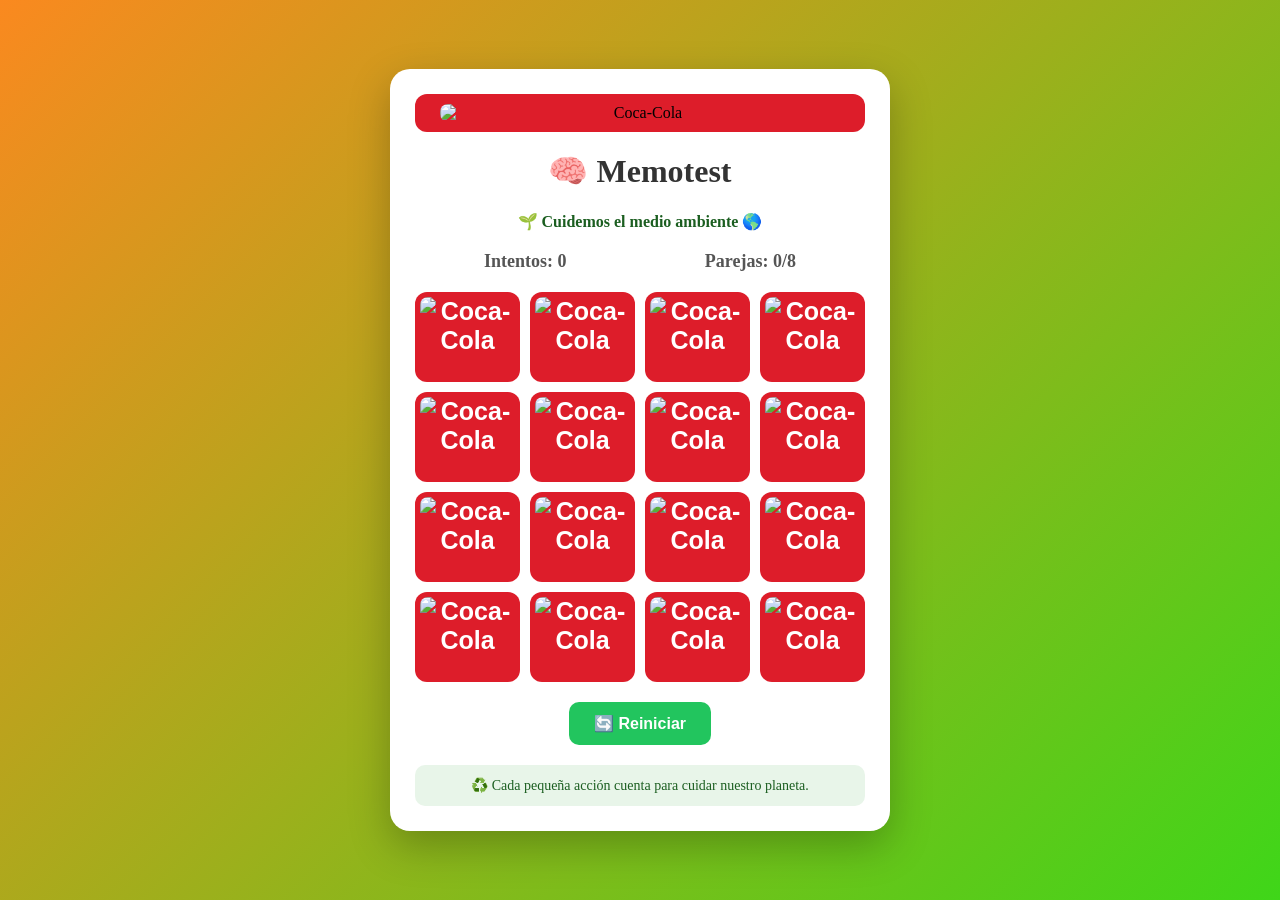
==== memotest.html @ 01887745 "Add files via upload" ====
<!DOCTYPE html>

<html lang="es">

<head>

  <meta charset="UTF-8">

  <meta name="viewport" content="width=device-width, initial-scale=1.0">

  <title>Memotest Sustentable</title>

  <style>

    * {
      box-sizing: border-box;
    }

    body {
      margin: 0;
      min-height: 100vh;
      display: flex;
      justify-content: center;
      align-items: center;
      background: linear-gradient(135deg, #fa891f, #3fd619);
      font-family: Lobster, cursive;
    }

    .juego {
      width: 90%;
      max-width: 500px;
      text-align: center;
      background: white;
      padding: 25px;
      border-radius: 20px;
      box-shadow: 0 15px 40px rgba(0, 0, 0, 0.25);
    }

    /* LOGO COCA-COLA */

    .logo {
      background: #dd1d2a;
      padding: 10px;
      border-radius: 12px;
      margin-bottom: 20px;
      display: flex;
      justify-content: center;
      align-items: center;
    }

    .logo img {
      width: 100%;
      max-width: 400px;
      height: auto;
      display: block;
      border-radius: 8px;
    }

    h1 {
      margin-top: 0;
      color: #333;
    }

    .subtitulo {
      color: #1b5e20;
      font-size: 16px;
      font-weight: bold;
      margin-bottom: 20px;
    }

    .info {
      display: flex;
      justify-content: space-around;
      margin-bottom: 20px;
      font-size: 18px;
      font-weight: bold;
      color: #555;
    }

    .tablero {
      display: grid;
      grid-template-columns: repeat(4, 1fr);
      gap: 10px;
    }

    .carta {
      height: 90px;
      border: none;
      border-radius: 12px;
      cursor: pointer;
      background: #dd1d2a;
      color: white;
      font-size: 25px;
      font-weight: bold;
      transition: transform 0.3s, background 0.3s;
      transform-style: preserve-3d;

      display: flex;
      justify-content: center;
      align-items: center;
      overflow: hidden;
      padding: 5px;
    }

    .carta:hover {
      transform: scale(1.05);
    }

    /* LOGO EN EL REVERSO DE LAS CARTAS */

    .carta .logo-carta {
      width: 100%;
      height: 100%;
      object-fit: contain;
      border-radius: 8px;
    }

    /* Cuando se da vuelta aparece el elemento sustentable */

    .carta.volteada,
    .carta.encontrada {
      background: #f3f4f6;
      color: #ff7300;
      cursor: default;
      font-size: 40px;
    }

    .carta.encontrada {
      background: #86efac;
    }

    button.reiniciar {
      margin-top: 20px;
      padding: 12px 25px;
      border: none;
      border-radius: 10px;
      background: #22c55e;
      color: white;
      font-size: 16px;
      font-weight: bold;
      cursor: pointer;
    }

    button.reiniciar:hover {
      background: #16a34a;
    }

    .mensaje {
      margin-top: 20px;
      padding: 12px;
      border-radius: 10px;
      background: #e8f5e9;
      color: #1b5e20;
      font-size: 14px;
    }

    @media (max-width: 400px) {

      .carta {
        height: 70px;
        font-size: 20px;
      }

      .carta.volteada,
      .carta.encontrada {
        font-size: 30px;
      }

    }

  </style>

</head>


<body>

  <div class="juego">

    <!-- LOGO COCA-COLA -->

    <div class="logo">

      <img src="cocacola.jpeg" alt="Coca-Cola">

    </div>


    <h1>🧠 Memotest</h1>

    <div class="subtitulo">
      🌱 Cuidemos el medio ambiente 🌎
    </div>


    <div class="info">

      <span>
        Intentos:
        <span id="movimientos">0</span>
      </span>

      <span>
        Parejas:
        <span id="parejas">0</span>/8
      </span>

    </div>


    <div class="tablero" id="tablero"></div>


    <button class="reiniciar" onclick="iniciarJuego()">
      🔄 Reiniciar
    </button>


    <div class="mensaje">
      ♻️ Cada pequeña acción cuenta para cuidar nuestro planeta.
    </div>

  </div>


  <script>

    /*
      ELEMENTOS DE SUSTENTABILIDAD
      Cada emoji aparece dos veces
      para formar las parejas.
    */

    const emojis = [

      "♻️", "♻️",
      "🌳", "🌳",
      "💧", "💧",
      "☀️", "☀️",
      "🚲", "🚲",
      "🌱", "🌱",
      "🔋", "🔋",
      "🌎", "🌎"

    ];


    let primeraCarta = null;
    let segundaCarta = null;
    let bloqueo = false;
    let movimientos = 0;
    let parejas = 0;


    const tablero =
      document.getElementById("tablero");


    const movimientosTexto =
      document.getElementById("movimientos");


    const parejasTexto =
      document.getElementById("parejas");


    function mezclar(array) {

      return array.sort(
        () => Math.random() - 0.5
      );

    }


    function iniciarJuego() {

      tablero.innerHTML = "";

      movimientos = 0;
      parejas = 0;

      primeraCarta = null;
      segundaCarta = null;

      bloqueo = false;


      movimientosTexto.textContent =
        movimientos;

      parejasTexto.textContent =
        parejas;


      const cartas =
        mezclar([...emojis]);


      cartas.forEach((emoji) => {

        const carta =
          document.createElement("button");


        carta.classList.add("carta");


        carta.dataset.valor =
          emoji;


        /*
          ANTES DE VOLTEAR:
          aparece el logo de Coca-Cola
        */

        const logoCarta =
          document.createElement("img");

        logoCarta.src = "cocacola.jpeg";

        logoCarta.alt = "Coca-Cola";

        logoCarta.classList.add("logo-carta");


        carta.appendChild(logoCarta);


        carta.addEventListener(
          "click",
          () => voltearCarta(carta)
        );


        tablero.appendChild(carta);

      });

    }


    function voltearCarta(carta) {

      if (

        bloqueo ||

        carta === primeraCarta ||

        carta.classList.contains("volteada") ||

        carta.classList.contains("encontrada")

      ) {

        return;

      }


      carta.classList.add("volteada");


      /*
        Eliminamos el logo
        y mostramos el elemento sustentable
      */

      carta.innerHTML = "";

      carta.textContent =
        carta.dataset.valor;


      if (!primeraCarta) {

        primeraCarta = carta;

        return;

      }


      segundaCarta = carta;


      movimientos++;


      movimientosTexto.textContent =
        movimientos;


      comprobarPareja();

    }


    function comprobarPareja() {

      const iguales =
        primeraCarta.dataset.valor ===
        segundaCarta.dataset.valor;


      if (iguales) {

        primeraCarta.classList.add(
          "encontrada"
        );

        segundaCarta.classList.add(
          "encontrada"
        );


        parejas++;


        parejasTexto.textContent =
          parejas;


        resetearTurno();


        if (parejas === 8) {

          setTimeout(() => {

            alert(
              `🌎🎉 ¡Ganaste!

Encontraste todas las parejas en ${movimientos} movimientos.

♻️ ¡Cuidar el medio ambiente es tarea de todos!`
            );

          }, 300);

        }

      }

      else {

        bloqueo = true;


        setTimeout(() => {

          primeraCarta.classList.remove(
            "volteada"
          );

          segundaCarta.classList.remove(
            "volteada"
          );


          /*
            Volvemos a mostrar el logo
          */

          primeraCarta.innerHTML = "";

          const logo1 =
            document.createElement("img");

          logo1.src = "cocacola.jpeg";
          logo1.alt = "Coca-Cola";
          logo1.classList.add("logo-carta");

          primeraCarta.appendChild(logo1);


          segundaCarta.innerHTML = "";

          const logo2 =
            document.createElement("img");

          logo2.src = "cocacola.jpeg";
          logo2.alt = "Coca-Cola";
          logo2.classList.add("logo-carta");

          segundaCarta.appendChild(logo2);


          resetearTurno();

        }, 900);

      }

    }


    function resetearTurno() {

      primeraCarta = null;
      segundaCarta = null;
      bloqueo = false;

    }


    iniciarJuego();

  </script>

</body>

</html>
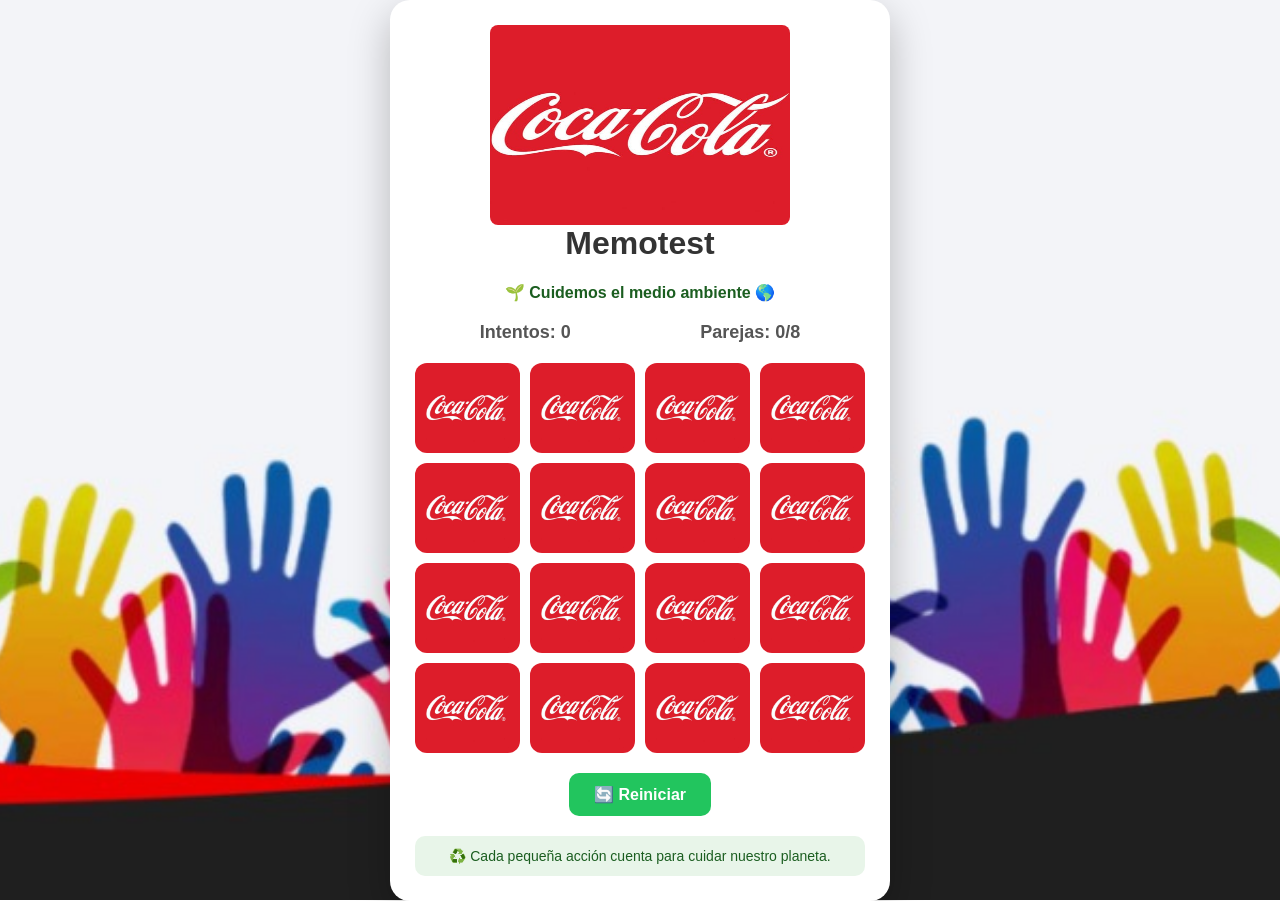
==== commit b46d8b0a: "Add files via upload" ====
--- a/memotest.html
+++ b/memotest.html
@@ -10,165 +10,8 @@
 
   <title>Memotest Sustentable</title>
 
-  <style>
-
-    * {
-      box-sizing: border-box;
-    }
-
-    body {
-      margin: 0;
-      min-height: 100vh;
-      display: flex;
-      justify-content: center;
-      align-items: center;
-      background: linear-gradient(135deg, #fa891f, #3fd619);
-      font-family: Lobster, cursive;
-    }
-
-    .juego {
-      width: 90%;
-      max-width: 500px;
-      text-align: center;
-      background: white;
-      padding: 25px;
-      border-radius: 20px;
-      box-shadow: 0 15px 40px rgba(0, 0, 0, 0.25);
-    }
-
-    /* LOGO COCA-COLA */
-
-    .logo {
-      background: #dd1d2a;
-      padding: 10px;
-      border-radius: 12px;
-      margin-bottom: 20px;
-      display: flex;
-      justify-content: center;
-      align-items: center;
-    }
-
-    .logo img {
-      width: 100%;
-      max-width: 400px;
-      height: auto;
-      display: block;
-      border-radius: 8px;
-    }
-
-    h1 {
-      margin-top: 0;
-      color: #333;
-    }
-
-    .subtitulo {
-      color: #1b5e20;
-      font-size: 16px;
-      font-weight: bold;
-      margin-bottom: 20px;
-    }
-
-    .info {
-      display: flex;
-      justify-content: space-around;
-      margin-bottom: 20px;
-      font-size: 18px;
-      font-weight: bold;
-      color: #555;
-    }
-
-    .tablero {
-      display: grid;
-      grid-template-columns: repeat(4, 1fr);
-      gap: 10px;
-    }
-
-    .carta {
-      height: 90px;
-      border: none;
-      border-radius: 12px;
-      cursor: pointer;
-      background: #dd1d2a;
-      color: white;
-      font-size: 25px;
-      font-weight: bold;
-      transition: transform 0.3s, background 0.3s;
-      transform-style: preserve-3d;
-
-      display: flex;
-      justify-content: center;
-      align-items: center;
-      overflow: hidden;
-      padding: 5px;
-    }
-
-    .carta:hover {
-      transform: scale(1.05);
-    }
-
-    /* LOGO EN EL REVERSO DE LAS CARTAS */
-
-    .carta .logo-carta {
-      width: 100%;
-      height: 100%;
-      object-fit: contain;
-      border-radius: 8px;
-    }
-
-    /* Cuando se da vuelta aparece el elemento sustentable */
-
-    .carta.volteada,
-    .carta.encontrada {
-      background: #f3f4f6;
-      color: #ff7300;
-      cursor: default;
-      font-size: 40px;
-    }
-
-    .carta.encontrada {
-      background: #86efac;
-    }
-
-    button.reiniciar {
-      margin-top: 20px;
-      padding: 12px 25px;
-      border: none;
-      border-radius: 10px;
-      background: #22c55e;
-      color: white;
-      font-size: 16px;
-      font-weight: bold;
-      cursor: pointer;
-    }
-
-    button.reiniciar:hover {
-      background: #16a34a;
-    }
-
-    .mensaje {
-      margin-top: 20px;
-      padding: 12px;
-      border-radius: 10px;
-      background: #e8f5e9;
-      color: #1b5e20;
-      font-size: 14px;
-    }
-
-    @media (max-width: 400px) {
-
-      .carta {
-        height: 70px;
-        font-size: 20px;
-      }
-
-      .carta.volteada,
-      .carta.encontrada {
-        font-size: 30px;
-      }
-
-    }
-
-  </style>
+  <link rel="stylesheet" 
+  href="style.css">
 
 </head>
 
@@ -186,7 +29,7 @@
     </div>
 
 
-    <h1>🧠 Memotest</h1>
+    <h1>Memotest</h1>
 
     <div class="subtitulo">
       🌱 Cuidemos el medio ambiente 🌎
--- a/style.css
+++ b/style.css
@@ -0,0 +1,157 @@
+*{
+  box-sizing: border-box;
+    }
+
+body {
+    margin: 0;
+    min-height: 100vh;
+    display: flex;
+    justify-content: center;
+    align-items: center;
+
+    background-image: url("manos.jpeg");
+    background-size: cover;
+    background-position: center;
+    background-repeat: no-repeat;
+    background-attachment: fixed;
+
+    font-family: sans-serif;
+}
+
+.juego {
+  width: 90%;
+  max-width: 500px;
+  text-align: center;
+  background: white;
+  padding: 25px;
+  border-radius: 20px;
+  box-shadow: 0 15px 40px rgba(0, 0, 0, 0.25);
+    }
+
+    /* LOGO COCA-COLA */
+.logo {
+  display: flex;
+  justify-content: center;
+  align-items: center;
+}
+
+
+.logo img {
+  width: 100%;
+  max-width: 300px;
+  height: 200px;
+  display: block;
+  border-radius: 8px;
+    }
+
+h1 {
+  margin-top: 0;
+  color: #333;
+    }
+
+.subtitulo {
+  color: #1b5e20;
+  font-size: 16px;
+  font-weight: bold;
+  margin-bottom: 20px;
+    }
+
+.info {
+  display: flex;
+  justify-content: space-around;
+  margin-bottom: 20px;
+  font-size: 18px;
+  font-weight: bold;
+  color: #555;
+    }
+
+.tablero {
+  display: grid;
+  grid-template-columns: repeat(4, 1fr);
+  gap: 10px;
+    }
+
+.carta {
+  height: 90px;
+  border: none;
+  border-radius: 12px;
+  cursor: pointer;
+  background: #dd1d2a;
+  color: white;
+  font-size: 25px;
+  font-weight: bold;
+  transition: transform 0.3s, background 0.3s;
+  transform-style: preserve-3d;
+
+  display: flex;
+  justify-content: center;
+  align-items: center;
+  overflow: hidden;
+  padding: 5px;
+    }
+
+.carta:hover {
+  transform: scale(1.05);
+    }
+
+    /* LOGO EN EL REVERSO DE LAS CARTAS */
+
+.carta .logo-carta {
+  width: 100%;
+  height: 100%;
+  object-fit: contain;
+  border-radius: 8px;
+    }
+
+    /* Cuando se da vuelta aparece el elemento sustentable */
+
+.carta.volteada,
+.carta.encontrada {
+  background: #f3f4f6;
+  color: #ff7300;
+  cursor: default;
+  font-size: 40px;
+    }
+
+.carta.encontrada {
+  background: #86efac;
+    }
+
+button.reiniciar {
+  margin-top: 20px;
+  padding: 12px 25px;
+  border: none;
+  border-radius: 10px;
+  background: #22c55e;
+  color: white;
+  font-size: 16px;
+  font-weight: bold;
+  cursor: pointer;
+    }
+
+button.reiniciar:hover {
+  background: #16a34a;
+    }
+
+.mensaje {
+  margin-top: 20px;
+  padding: 12px;
+  border-radius: 10px;
+  background: #e8f5e9;
+  color: #1b5e20;
+  font-size: 14px;
+    }
+
+@media (max-width: 400px) {
+
+  .carta {
+    height: 70px;
+    font-size: 20px;
+      }
+
+.carta.volteada,
+.carta.encontrada {
+    font-size: 30px;
+    }
+
+    }
